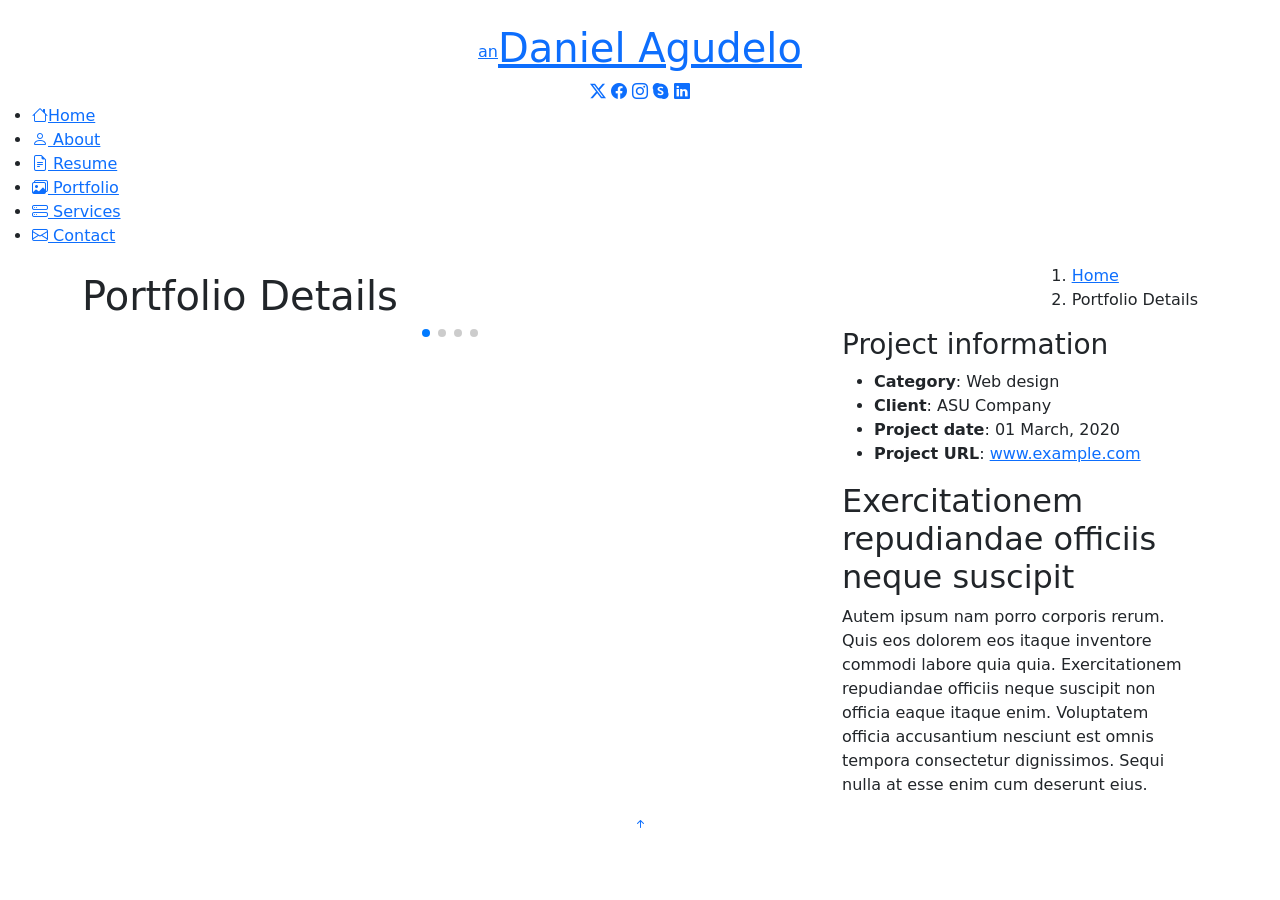
==== portfolio-details.html @ 7d77b9e0 "first commit" ====
<!DOCTYPE html>
<html lang="en">

<head>
  <meta charset="utf-8">
  <meta content="width=device-width, initial-scale=1.0" name="viewport">
  <title>Daniel Agudelo 🇨🇴</title>
  <meta content="" name="description">
  <meta content="" name="keywords">

  <!-- Favicons -->
  <link href="assets/img/favicon.png" rel="icon">
  <link href="assets/img/apple-touch-icon.png" rel="apple-touch-icon">

  <!-- Fonts -->
  <link href="https://fonts.googleapis.com" rel="preconnect">
  <link href="https://fonts.gstatic.com" rel="preconnect" crossorigin>
  <link href="https://fonts.googleapis.com/css2?family=Roboto:ital,wght@0,100;0,300;0,400;0,500;0,700;0,900;1,100;1,300;1,400;1,500;1,700;1,900&family=Poppins:ital,wght@0,100;0,200;0,300;0,400;0,500;0,600;0,700;0,800;0,900;1,100;1,200;1,300;1,400;1,500;1,600;1,700;1,800;1,900&family=Raleway:ital,wght@0,100;0,200;0,300;0,400;0,500;0,600;0,700;0,800;0,900;1,100;1,200;1,300;1,400;1,500;1,600;1,700;1,800;1,900&display=swap" rel="stylesheet">

  <!-- Vendor CSS Files -->
  <link href="assets/vendor/bootstrap/css/bootstrap.min.css" rel="stylesheet">
  <link href="assets/vendor/bootstrap-icons/bootstrap-icons.css" rel="stylesheet">
  <link href="assets/vendor/aos/aos.css" rel="stylesheet">
  <link href="assets/vendor/glightbox/css/glightbox.min.css" rel="stylesheet">
  <link href="assets/vendor/swiper/swiper-bundle.min.css" rel="stylesheet">

  <!-- Main CSS File -->
  <link href="assets/css/main.css" rel="stylesheet">

  <!-- =======================================================
  * Template Name: iPortfolio
  * Template URL: https://bootstrapmade.com/iportfolio-bootstrap-portfolio-websites-template/
  * Updated: Jun 29 2024 with Bootstrap v5.3.3
  * Author: BootstrapMade.com
  * License: https://bootstrapmade.com/license/
  ======================================================== -->
</head>

<body class="portfolio-details-page">

  <header id="header" class="header dark-background d-flex flex-column">
    <i class="header-toggle d-xl-none bi bi-list"></i>

    <div class="profile-img">
      <img src="assets/img/my-profile-img.jpg" alt="" class="img-fluid rounded-circle">
    </div>

    <a href="index.html" class="logo d-flex align-items-center justify-content-center">
      <!-- Uncomment the line below if you also wish to use an image logo -->
      <!-- <img src="assets/img/logo.png" alt=""> -->
an      <h1 class="sitename">Daniel Agudelo</h1>
    </a>

    <div class="social-links text-center">
      <a href="#" class="twitter"><i class="bi bi-twitter-x"></i></a>
      <a href="#" class="facebook"><i class="bi bi-facebook"></i></a>
      <a href="#" class="instagram"><i class="bi bi-instagram"></i></a>
      <a href="#" class="google-plus"><i class="bi bi-skype"></i></a>
      <a href="#" class="linkedin"><i class="bi bi-linkedin"></i></a>
    </div>

    <nav id="navmenu" class="navmenu">
      <ul>
        <li><a href="#hero"><i class="bi bi-house navicon"></i>Home</a></li>
        <li><a href="#about"><i class="bi bi-person navicon"></i> About</a></li>
        <li><a href="#resume"><i class="bi bi-file-earmark-text navicon"></i> Resume</a></li>
        <li><a href="#portfolio"><i class="bi bi-images navicon"></i> Portfolio</a></li>
        <li><a href="#services"><i class="bi bi-hdd-stack navicon"></i> Services</a></li>
        
        <li><a href="#contact"><i class="bi bi-envelope navicon"></i> Contact</a></li>
      </ul>
    </nav>

  </header>

  <main class="main">

    <!-- Page Title -->
    <div class="page-title dark-background">
      <div class="container d-lg-flex justify-content-between align-items-center">
        <h1 class="mb-2 mb-lg-0">Portfolio Details</h1>
        <nav class="breadcrumbs">
          <ol>
            <li><a href="index.html">Home</a></li>
            <li class="current">Portfolio Details</li>
          </ol>
        </nav>
      </div>
    </div><!-- End Page Title -->

    <!-- Portfolio Details Section -->
    <section id="portfolio-details" class="portfolio-details section">

      <div class="container" data-aos="fade-up" data-aos-delay="100">

        <div class="row gy-4">

          <div class="col-lg-8">
            <div class="portfolio-details-slider swiper init-swiper">

              <script type="application/json" class="swiper-config">
                {
                  "loop": true,
                  "speed": 600,
                  "autoplay": {
                    "delay": 5000
                  },
                  "slidesPerView": "auto",
                  "pagination": {
                    "el": ".swiper-pagination",
                    "type": "bullets",
                    "clickable": true
                  }
                }
              </script>

              <div class="swiper-wrapper align-items-center">

                <div class="swiper-slide">
                  <img src="assets/img/portfolio/app-1.jpg" alt="">
                </div>

                <div class="swiper-slide">
                  <img src="assets/img/portfolio/product-1.jpg" alt="">
                </div>

                <div class="swiper-slide">
                  <img src="assets/img/portfolio/branding-1.jpg" alt="">
                </div>

                <div class="swiper-slide">
                  <img src="assets/img/portfolio/books-1.jpg" alt="">
                </div>

              </div>
              <div class="swiper-pagination"></div>
            </div>
          </div>

          <div class="col-lg-4">
            <div class="portfolio-info" data-aos="fade-up" data-aos-delay="200">
              <h3>Project information</h3>
              <ul>
                <li><strong>Category</strong>: Web design</li>
                <li><strong>Client</strong>: ASU Company</li>
                <li><strong>Project date</strong>: 01 March, 2020</li>
                <li><strong>Project URL</strong>: <a href="#">www.example.com</a></li>
              </ul>
            </div>
            <div class="portfolio-description" data-aos="fade-up" data-aos-delay="300">
              <h2>Exercitationem repudiandae officiis neque suscipit</h2>
              <p>
                Autem ipsum nam porro corporis rerum. Quis eos dolorem eos itaque inventore commodi labore quia quia. Exercitationem repudiandae officiis neque suscipit non officia eaque itaque enim. Voluptatem officia accusantium nesciunt est omnis tempora consectetur dignissimos. Sequi nulla at esse enim cum deserunt eius.
              </p>
            </div>
          </div>

        </div>

      </div>

    </section><!-- /Portfolio Details Section -->

  </main>

  

  <!-- Scroll Top -->
  <a href="#" id="scroll-top" class="scroll-top d-flex align-items-center justify-content-center"><i class="bi bi-arrow-up-short"></i></a>

  <!-- Preloader -->
  <div id="preloader"></div>

  <!-- Vendor JS Files -->
  <script src="assets/vendor/bootstrap/js/bootstrap.bundle.min.js"></script>
  <script src="assets/vendor/php-email-form/validate.js"></script>
  <script src="assets/vendor/aos/aos.js"></script>
  <script src="assets/vendor/typed.js/typed.umd.js"></script>
  <script src="assets/vendor/purecounter/purecounter_vanilla.js"></script>
  <script src="assets/vendor/waypoints/noframework.waypoints.js"></script>
  <script src="assets/vendor/glightbox/js/glightbox.min.js"></script>
  <script src="assets/vendor/imagesloaded/imagesloaded.pkgd.min.js"></script>
  <script src="assets/vendor/isotope-layout/isotope.pkgd.min.js"></script>
  <script src="assets/vendor/swiper/swiper-bundle.min.js"></script>

  <!-- Main JS File -->
  <script src="assets/js/main.js"></script>

</body>

</html>
---- assets/css/main.css ----
/**
* Template Name: iPortfolio
* Template URL: https://bootstrapmade.com/iportfolio-bootstrap-portfolio-websites-template/
* Updated: Jun 29 2024 with Bootstrap v5.3.3
* Author: BootstrapMade.com
* License: https://bootstrapmade.com/license/
*/

/*--------------------------------------------------------------
# Font & Color Variables
# Help: https://bootstrapmade.com/color-system/
--------------------------------------------------------------*/
/* Fonts */
:root {
  --default-font: "Roboto",  system-ui, -apple-system, "Segoe UI", Roboto, "Helvetica Neue", Arial, "Noto Sans", "Liberation Sans", sans-serif, "Apple Color Emoji", "Segoe UI Emoji", "Segoe UI Symbol", "Noto Color Emoji";
  --heading-font: "Raleway",  sans-serif;
  --nav-font: "Poppins",  sans-serif;
}

/* Global Colors - The following color variables are used throughout the website. Updating them here will change the color scheme of the entire website */
:root { 
  --background-color: #ffffff; /* Background color for the entire website, including individual sections */
  --default-color: #272829; /* Default color used for the majority of the text content across the entire website */
  --heading-color: #050d18; /* Color for headings, subheadings and title throughout the website */
  --accent-color: #149ddd; /* Accent color that represents your brand on the website. It's used for buttons, links, and other elements that need to stand out */
  --surface-color: #ffffff; /* The surface color is used as a background of boxed elements within sections, such as cards, icon boxes, or other elements that require a visual separation from the global background. */
  --contrast-color: #ffffff; /* Contrast color for text, ensuring readability against backgrounds of accent, heading, or default colors. */
}

/* Nav Menu Colors - The following color variables are used specifically for the navigation menu. They are separate from the global colors to allow for more customization options */
:root {
  --nav-color: #a8a9b4;  /* The default color of the main navmenu links */
  --nav-hover-color: #ffffff; /* Applied to main navmenu links when they are hovered over or active */
  --nav-mobile-background-color: #040b14; /* Used as the background color for mobile navigation menu */
  --nav-dropdown-background-color: #040b14; /* Used as the background color for dropdown items that appear when hovering over primary navigation items */
  --nav-dropdown-color: #a8a9b4; /* Used for navigation links of the dropdown items in the navigation menu. */
  --nav-dropdown-hover-color: #ffffff; /* Similar to --nav-hover-color, this color is applied to dropdown navigation links when they are hovered over. */
}

/* Color Presets - These classes override global colors when applied to any section or element, providing reuse of the sam color scheme. */

.light-background {
  --background-color: #f4fafd;
  --surface-color: #ffffff;
}

.dark-background {
  --background-color: #040b14;
  --default-color: #ffffff;
  --heading-color: #ffffff;
  --surface-color: #151f2b;
  --contrast-color: #ffffff;
}

/* Smooth scroll */
:root {
  scroll-behavior: smooth;
}

/*--------------------------------------------------------------
# General Styling & Shared Classes
--------------------------------------------------------------*/
body {
  color: var(--default-color);
  background-color: var(--background-color);
  font-family: var(--default-font);
}

a {
  color: var(--accent-color);
  text-decoration: none;
  transition: 0.3s;
}

a:hover {
  color: color-mix(in srgb, var(--accent-color), transparent 25%);
  text-decoration: none;
}

h1,
h2,
h3,
h4,
h5,
h6 {
  color: var(--heading-color);
  font-family: var(--heading-font);
}

/* PHP Email Form Messages
------------------------------*/
.php-email-form .error-message {
  display: none;
  background: #df1529;
  color: #ffffff;
  text-align: left;
  padding: 15px;
  margin-bottom: 24px;
  font-weight: 600;
}

.php-email-form .sent-message {
  display: none;
  color: #ffffff;
  background: #059652;
  text-align: center;
  padding: 15px;
  margin-bottom: 24px;
  font-weight: 600;
}

.php-email-form .loading {
  display: none;
  background: var(--surface-color);
  text-align: center;
  padding: 15px;
  margin-bottom: 24px;
}

.php-email-form .loading:before {
  content: "";
  display: inline-block;
  border-radius: 50%;
  width: 24px;
  height: 24px;
  margin: 0 10px -6px 0;
  border: 3px solid var(--accent-color);
  border-top-color: var(--surface-color);
  animation: php-email-form-loading 1s linear infinite;
}

@keyframes php-email-form-loading {
  0% {
    transform: rotate(0deg);
  }

  100% {
    transform: rotate(360deg);
  }
}

/*--------------------------------------------------------------
# Global Header
--------------------------------------------------------------*/
.header {
  color: var(--default-color);
  background-color: var(--background-color);
  position: fixed;
  top: 0;
  left: 0;
  bottom: 0;
  padding: 0 15px;
  width: 300px;
  transition: all ease-in-out 0.3s;
  overflow-y: auto;
  z-index: 997;
  border-right: 1px solid color-mix(in srgb, var(--default-color), transparent 90%);
}

.header .profile-img img {
  margin: 15px auto;
  display: block;
  width: 120px;
  border: 8px solid color-mix(in srgb, var(--default-color), transparent 85%);
}

.header .logo {
  line-height: 1;
  margin-bottom: 15px;
}

.header .logo img {
  max-height: 32px;
  margin-right: 8px;
}

.header .logo h1 {
  font-size: 24px;
  margin: 0;
  font-weight: 700;
  color: var(--heading-color);
}

.header .social-links {
  margin: 0 0 20px 0;
}

.header .social-links a {
  font-size: 16px;
  display: inline-flex;
  align-items: center;
  justify-content: center;
  background: color-mix(in srgb, var(--default-color), transparent 90%);
  color: var(--default-color);
  margin: 0 2px;
  border-radius: 50%;
  text-align: center;
  width: 40px;
  height: 40px;
  transition: 0.3s;
}

.header .social-links a:hover {
  color: var(--contrast-color);
  background: var(--accent-color);
}

@media (min-width: 1200px) {

  .header~main,
  .header~#footer {
    margin-left: 300px;
  }
}

@media (max-width: 1199px) {
  .header {
    left: -100%;
  }
}

.header.header-show {
  left: 0;
}

.header .header-toggle {
  color: var(--contrast-color);
  background-color: var(--accent-color);
  font-size: 22px;
  display: flex;
  align-items: center;
  justify-content: center;
  width: 40px;
  height: 40px;
  border-radius: 50%;
  cursor: pointer;
  position: fixed;
  top: 15px;
  right: 15px;
  z-index: 9999;
  transition: background-color 0.3s;
}

.header .header-toggle:hover {
  color: var(--contrast-color);
  background-color: color-mix(in srgb, var(--accent-color) 90%, white 15%);
}

/*--------------------------------------------------------------
# Navigation Menu
--------------------------------------------------------------*/
.mobile-nav-toggle {
  display: none;
}

.navmenu {
  padding: 0;
  z-index: 9997;
}

.navmenu ul {
  list-style: none;
  padding: 0 0 20px 0;
  margin: 0;
}

.navmenu a,
.navmenu a:focus {
  color: var(--nav-color);
  padding: 15px 10px;
  font-family: var(--nav-font);
  font-size: 16px;
  font-weight: 400;
  display: flex;
  align-items: center;
  white-space: nowrap;
  transition: 0.3s;
  width: 100%;
}

.navmenu a .navicon,
.navmenu a:focus .navicon {
  font-size: 20px;
  margin-right: 10px;
}

.navmenu a .toggle-dropdown,
.navmenu a:focus .toggle-dropdown {
  font-size: 12px;
  line-height: 0;
  margin-left: auto;
  width: 30px;
  height: 30px;
  display: flex;
  align-items: center;
  justify-content: center;
  border-radius: 50%;
  transition: 0.3s;
  flex-shrink: 0;
  background-color: color-mix(in srgb, var(--accent-color), transparent 90%);
}

.navmenu a .toggle-dropdown:hover,
.navmenu a:focus .toggle-dropdown:hover {
  background-color: var(--accent-color);
  color: var(--contrast-color);
}

.navmenu a:hover,
.navmenu .active,
.navmenu .active:focus {
  color: var(--nav-hover-color);
}

.navmenu a:hover .navicon,
.navmenu .active .navicon,
.navmenu .active:focus .navicon {
  color: var(--accent-color);
}

.navmenu .active .toggle-dropdown,
.navmenu .active:focus .toggle-dropdown {
  background-color: var(--accent-color);
  color: var(--contrast-color);
  transform: rotate(180deg);
}

.navmenu .dropdown {
  display: block;
}

.navmenu .dropdown a,
.navmenu .dropdown a:focus {
  color: --nav-dropdown-color;
}

.navmenu .dropdown a:hover,
.navmenu .dropdown .active,
.navmenu .dropdown .active:focus {
  color: var(--nav-dropdown-hover-color);
}

.navmenu .dropdown ul {
  position: static;
  display: none;
  z-index: 99;
  padding: 5px 10px;
  margin: 5px 10px;
  background-color: var(--nav-dropdown-background-color);
  border: 1px solid color-mix(in srgb, var(--default-color), transparent 90%);
  box-shadow: none;
  transition: all 0.5s ease-in-out;
}

.navmenu .dropdown ul ul {
  background-color: rgba(33, 37, 41, 0.1);
}

.navmenu .dropdown>.dropdown-active {
  display: block;
  background-color: rgba(33, 37, 41, 0.03);
}

/*--------------------------------------------------------------
# Global Footer
--------------------------------------------------------------*/
.footer {
  color: var(--default-color);
  background-color: var(--background-color);
  font-size: 14px;
  padding: 40px 0;
  position: relative;
  border-top: 1px solid color-mix(in srgb, var(--default-color), transparent 90%);
}

.footer .copyright p {
  margin-bottom: 0;
}

.footer .credits {
  margin-top: 4px;
  font-size: 13px;
  text-align: center;
}

/*--------------------------------------------------------------
# Preloader
--------------------------------------------------------------*/
#preloader {
  position: fixed;
  inset: 0;
  z-index: 999999;
  overflow: hidden;
  background: var(--background-color);
  transition: all 0.6s ease-out;
}

#preloader:before {
  content: "";
  position: fixed;
  top: calc(50% - 30px);
  left: calc(50% - 30px);
  border: 6px solid #ffffff;
  border-color: var(--accent-color) transparent var(--accent-color) transparent;
  border-radius: 50%;
  width: 60px;
  height: 60px;
  animation: animate-preloader 1.5s linear infinite;
}

@keyframes animate-preloader {
  0% {
    transform: rotate(0deg);
  }

  100% {
    transform: rotate(360deg);
  }
}

/*--------------------------------------------------------------
# Scroll Top Button
--------------------------------------------------------------*/
.scroll-top {
  position: fixed;
  visibility: hidden;
  opacity: 0;
  right: 15px;
  bottom: -15px;
  z-index: 99999;
  background-color: var(--accent-color);
  width: 44px;
  height: 44px;
  border-radius: 50px;
  transition: all 0.4s;
}

.scroll-top i {
  font-size: 24px;
  color: var(--contrast-color);
  line-height: 0;
}

.scroll-top:hover {
  background-color: color-mix(in srgb, var(--accent-color), transparent 20%);
  color: var(--contrast-color);
}

.scroll-top.active {
  visibility: visible;
  opacity: 1;
  bottom: 15px;
}

/*--------------------------------------------------------------
# Disable aos animation delay on mobile devices
--------------------------------------------------------------*/
@media screen and (max-width: 768px) {
  [data-aos-delay] {
    transition-delay: 0 !important;
  }
}

/*--------------------------------------------------------------
# Global Page Titles & Breadcrumbs
--------------------------------------------------------------*/
.page-title {
  color: var(--default-color);
  background-color: var(--background-color);
  padding: 25px 0;
  position: relative;
}

.page-title h1 {
  font-size: 24px;
  font-weight: 700;
}

.page-title .breadcrumbs ol {
  display: flex;
  flex-wrap: wrap;
  list-style: none;
  padding: 0;
  margin: 0;
  font-size: 14px;
  font-weight: 400;
}

.page-title .breadcrumbs ol li+li {
  padding-left: 10px;
}

.page-title .breadcrumbs ol li+li::before {
  content: "/";
  display: inline-block;
  padding-right: 10px;
  color: color-mix(in srgb, var(--default-color), transparent 70%);
}

/*--------------------------------------------------------------
# Global Sections
--------------------------------------------------------------*/
section,
.section {
  color: var(--default-color);
  background-color: var(--background-color);
  padding: 60px 0;
  overflow: clip;
}

/*--------------------------------------------------------------
# Global Section Titles
--------------------------------------------------------------*/
.section-title {
  padding-bottom: 60px;
  position: relative;
}

.section-title h2 {
  font-size: 32px;
  font-weight: 700;
  margin-bottom: 20px;
  padding-bottom: 20px;
  position: relative;
}

.section-title h2:after {
  content: "";
  position: absolute;
  display: block;
  width: 50px;
  height: 3px;
  background: var(--accent-color);
  left: 0;
  bottom: 0;
}

.section-title p {
  margin-bottom: 0;
}

/*--------------------------------------------------------------
# Hero Section
--------------------------------------------------------------*/
.hero {
  width: 100%;
  min-height: 100vh;
  position: relative;
  padding: 80px 0;
  display: flex;
  align-items: center;
  justify-content: center;
}

.hero img {
  position: absolute;
  inset: 0;
  display: block;
  width: 100%;
  height: 100%;
  object-fit: cover;
  z-index: 1;
}

.hero:before {
  content: "";
  background: color-mix(in srgb, var(--background-color), transparent 70%);
  position: absolute;
  inset: 0;
  z-index: 2;
}

.hero .container {
  position: relative;
  z-index: 3;
}

.hero h2 {
  margin: 0;
  font-size: 64px;
  font-weight: 700;
}

.hero p {
  margin: 5px 0 0 0;
  font-size: 26px;
}

.hero p span {
  letter-spacing: 1px;
  border-bottom: 2px solid var(--accent-color);
}

.hero .social-links {
  margin-top: 25px;
}

.hero .social-links a {
  font-size: 24px;
  display: inline-block;
  color: color-mix(in srgb, var(--default-color), transparent 50%);
  line-height: 1;
  margin-right: 20px;
  transition: 0.3s;
}

.hero .social-links a:hover {
  color: var(--accent-color);
}

@media (max-width: 768px) {
  .hero h2 {
    font-size: 32px;
  }

  .hero p {
    font-size: 20px;
  }
}

/*--------------------------------------------------------------
# About Section
--------------------------------------------------------------*/
.about .content h2 {
  font-weight: 700;
  font-size: 24px;
}

.about .content ul {
  list-style: none;
  padding: 0;
}

.about .content ul li {
  margin-bottom: 20px;
  display: flex;
  align-items: center;
}

.about .content ul strong {
  margin-right: 10px;
}

.about .content ul i {
  font-size: 16px;
  margin-right: 5px;
  color: var(--accent-color);
  line-height: 0;
}

/*--------------------------------------------------------------
# Stats Section
--------------------------------------------------------------*/
.stats .stats-item {
  padding: 30px;
  width: 100%;
}

.stats .stats-item i {
  color: var(--accent-color);
  display: block;
  font-size: 44px;
  float: left;
  line-height: 0;
}

.stats .stats-item .purecounter {
  color: var(--heading-color);
  font-size: 48px;
  line-height: 40px;
  display: block;
  font-weight: 700;
  margin-left: 60px;
}

.stats .stats-item p {
  color: color-mix(in srgb, var(--default-color), transparent 40%);
  padding: 15px 0 0 0;
  margin: 0 0 0 60px;
  font-family: var(--heading-font);
  font-size: 14px;
}

/*--------------------------------------------------------------
# Skills Section
--------------------------------------------------------------*/
.skills .progress {
  height: 60px;
  display: block;
  background: none;
  border-radius: 0;
}

.skills .progress .skill {
  color: var(--heading-color);
  padding: 0;
  margin: 0 0 6px 0;
  text-transform: uppercase;
  display: block;
  font-weight: 600;
  font-family: var(--heading-font);
}

.skills .progress .skill .val {
  float: right;
  font-style: normal;
}

.skills .progress-bar-wrap {
  background: color-mix(in srgb, var(--default-color), transparent 90%);
  height: 10px;
}

.skills .progress-bar {
  width: 1px;
  height: 10px;
  transition: 0.9s;
  background-color: var(--accent-color);
}

/*--------------------------------------------------------------
# Resume Section
--------------------------------------------------------------*/
.resume .resume-title {
  color: var(--heading-color);
  font-size: 26px;
  font-weight: 700;
  margin-top: 20px;
  margin-bottom: 20px;
}

.resume .resume-item {
  padding: 0 0 20px 20px;
  margin-top: -2px;
  border-left: 2px solid var(--accent-color);
  position: relative;
}

.resume .resume-item h4 {
  line-height: 18px;
  font-size: 18px;
  font-weight: 600;
  text-transform: uppercase;
  color: color-mix(in srgb, var(--default-color), transparent 20%);
  margin-bottom: 10px;
}

.resume .resume-item h5 {
  font-size: 16px;
  padding: 5px 15px;
  display: inline-block;
  font-weight: 600;
  margin-bottom: 10px;
}

.resume .resume-item ul {
  padding-left: 20px;
}

.resume .resume-item ul li {
  padding-bottom: 10px;
}

.resume .resume-item:last-child {
  padding-bottom: 0;
}

.resume .resume-item::before {
  content: "";
  position: absolute;
  width: 16px;
  height: 16px;
  border-radius: 50px;
  left: -9px;
  top: 0;
  background: var(--background-color);
  border: 2px solid var(--accent-color);
}

/*--------------------------------------------------------------
# Portfolio Section
--------------------------------------------------------------*/
.portfolio .portfolio-filters {
  padding: 0;
  margin: 0 auto 20px auto;
  list-style: none;
  text-align: center;
}

.portfolio .portfolio-filters li {
  cursor: pointer;
  display: inline-block;
  padding: 0;
  font-size: 14px;
  font-weight: 400;
  margin: 0 10px;
  line-height: 1;
  text-transform: uppercase;
  margin-bottom: 10px;
  transition: all 0.3s ease-in-out;
}

.portfolio .portfolio-filters li:hover,
.portfolio .portfolio-filters li.filter-active {
  color: var(--accent-color);
}

.portfolio .portfolio-filters li:first-child {
  margin-left: 0;
}

.portfolio .portfolio-filters li:last-child {
  margin-right: 0;
}

@media (max-width: 575px) {
  .portfolio .portfolio-filters li {
    font-size: 14px;
    margin: 0 5px;
  }
}

.portfolio .portfolio-content {
  position: relative;
  overflow: hidden;
}

.portfolio .portfolio-content img {
  transition: 0.3s;
}

.portfolio .portfolio-content .portfolio-info {
  opacity: 0;
  position: absolute;
  inset: 0;
  z-index: 3;
  transition: all ease-in-out 0.3s;
  background: rgba(0, 0, 0, 0.6);
  padding: 15px;
}

.portfolio .portfolio-content .portfolio-info h4 {
  font-size: 14px;
  padding: 5px 10px;
  font-weight: 400;
  color: #ffffff;
  display: inline-block;
  background-color: var(--accent-color);
}

.portfolio .portfolio-content .portfolio-info p {
  position: absolute;
  bottom: 10px;
  text-align: center;
  display: inline-block;
  left: 0;
  right: 0;
  font-size: 16px;
  font-weight: 600;
  color: rgba(255, 255, 255, 0.8);
}

.portfolio .portfolio-content .portfolio-info .preview-link,
.portfolio .portfolio-content .portfolio-info .details-link {
  position: absolute;
  left: calc(50% - 40px);
  font-size: 26px;
  top: calc(50% - 14px);
  color: #fff;
  transition: 0.3s;
  line-height: 1.2;
}

.portfolio .portfolio-content .portfolio-info .preview-link:hover,
.portfolio .portfolio-content .portfolio-info .details-link:hover {
  color: var(--accent-color);
}

.portfolio .portfolio-content .portfolio-info .details-link {
  left: 50%;
  font-size: 34px;
  line-height: 0;
}

.portfolio .portfolio-content:hover .portfolio-info {
  opacity: 1;
}

.portfolio .portfolio-content:hover img {
  transform: scale(1.1);
}

/*--------------------------------------------------------------
# Services Section
--------------------------------------------------------------*/
.services .service-item {
  position: relative;
}

.services .service-item .icon {
  background: var(--accent-color);
  display: flex;
  align-items: center;
  justify-content: center;
  width: 54px;
  height: 54px;
  border-radius: 50%;
  transition: 0.5s;
  border: 1px solid var(--accent-color);
  margin-right: 20px;
}

.services .service-item .icon i {
  color: var(--contrast-color);
  font-size: 24px;
  line-height: 0;
}

.services .service-item:hover .icon {
  background: var(--surface-color);
}

.services .service-item:hover .icon i {
  color: var(--accent-color);
}

.services .service-item .title {
  font-weight: 700;
  margin-bottom: 15px;
  font-size: 18px;
}

.services .service-item .title a {
  color: var(--heading-color);
}

.services .service-item .title a:hover {
  color: var(--accent-color);
}

.services .service-item .description {
  line-height: 24px;
  font-size: 14px;
}

/*--------------------------------------------------------------
# Testimonials Section
--------------------------------------------------------------*/
.testimonials .testimonials-carousel,
.testimonials .testimonials-slider {
  overflow: hidden;
}

.testimonials .testimonial-item {
  box-sizing: content-box;
  text-align: center;
  min-height: 320px;
}

.testimonials .testimonial-item .testimonial-img {
  width: 90px;
  border-radius: 50%;
  margin: 0 auto;
}

.testimonials .testimonial-item h3 {
  font-size: 18px;
  font-weight: bold;
  margin: 10px 0 5px 0;
}

.testimonials .testimonial-item h4 {
  font-size: 14px;
  color: color-mix(in srgb, var(--default-color), transparent 20%);
  margin: 0;
}

.testimonials .testimonial-item .quote-icon-left,
.testimonials .testimonial-item .quote-icon-right {
  color: color-mix(in srgb, var(--accent-color), transparent 40%);
  font-size: 26px;
  line-height: 0;
}

.testimonials .testimonial-item .quote-icon-left {
  display: inline-block;
  left: -5px;
  position: relative;
}

.testimonials .testimonial-item .quote-icon-right {
  display: inline-block;
  right: -5px;
  position: relative;
  top: 10px;
  transform: scale(-1, -1);
}

.testimonials .testimonial-item p {
  font-style: italic;
  margin: 0 15px 15px 15px;
  padding: 20px;
  background-color: var(--surface-color);
  position: relative;
  margin-bottom: 35px;
  border-radius: 6px;
  box-shadow: 0px 2px 15px rgba(0, 0, 0, 0.1);
}

.testimonials .testimonial-item p::after {
  content: "";
  width: 0;
  height: 0;
  border-top: 20px solid var(--surface-color);
  border-right: 20px solid transparent;
  border-left: 20px solid transparent;
  position: absolute;
  bottom: -20px;
  left: calc(50% - 20px);
}

.testimonials .swiper-wrapper {
  height: auto;
}

.testimonials .swiper-pagination {
  margin-top: 40px;
  position: relative;
}

.testimonials .swiper-pagination .swiper-pagination-bullet {
  width: 12px;
  height: 12px;
  background-color: var(--background-color);
  opacity: 1;
  border: 1px solid var(--accent-color);
}

.testimonials .swiper-pagination .swiper-pagination-bullet-active {
  background-color: var(--accent-color);
}

/*--------------------------------------------------------------
# Contact Section
--------------------------------------------------------------*/
.contact .info-wrap {
  background-color: var(--surface-color);
  box-shadow: 0px 0px 20px rgba(0, 0, 0, 0.1);
  padding: 30px;
}

@media (max-width: 575px) {
  .contact .info-wrap {
    padding: 20px;
  }
}

.contact .info-item {
  margin-bottom: 40px;
}

.contact .info-item i {
  font-size: 20px;
  color: var(--accent-color);
  background: color-mix(in srgb, var(--accent-color), transparent 92%);
  width: 44px;
  height: 44px;
  display: flex;
  justify-content: center;
  align-items: center;
  border-radius: 50px;
  transition: all 0.3s ease-in-out;
  margin-right: 15px;
}

.contact .info-item h3 {
  padding: 0;
  font-size: 18px;
  font-weight: 700;
  margin-bottom: 5px;
}

.contact .info-item p {
  padding: 0;
  margin-bottom: 0;
  font-size: 14px;
}

.contact .info-item:hover i {
  background: var(--accent-color);
  color: var(--contrast-color);
}

.contact .php-email-form {
  background-color: var(--surface-color);
  height: 100%;
  padding: 30px;
  box-shadow: 0px 0px 20px rgba(0, 0, 0, 0.1);
}

@media (max-width: 575px) {
  .contact .php-email-form {
    padding: 20px;
  }
}

.contact .php-email-form input[type=text],
.contact .php-email-form input[type=email],
.contact .php-email-form textarea {
  font-size: 14px;
  padding: 10px 15px;
  box-shadow: none;
  border-radius: 0;
  color: var(--default-color);
  background-color: var(--surface-color);
  border-color: color-mix(in srgb, var(--default-color), transparent 80%);
}

.contact .php-email-form input[type=text]:focus,
.contact .php-email-form input[type=email]:focus,
.contact .php-email-form textarea:focus {
  border-color: var(--accent-color);
}

.contact .php-email-form input[type=text]::placeholder,
.contact .php-email-form input[type=email]::placeholder,
.contact .php-email-form textarea::placeholder {
  color: color-mix(in srgb, var(--default-color), transparent 70%);
}

.contact .php-email-form button[type=submit] {
  color: var(--contrast-color);
  background: var(--accent-color);
  border: 0;
  padding: 10px 30px;
  transition: 0.4s;
  border-radius: 50px;
}

.contact .php-email-form button[type=submit]:hover {
  background: color-mix(in srgb, var(--accent-color), transparent 25%);
}

/*--------------------------------------------------------------
# Portfolio Details Section
--------------------------------------------------------------*/
.portfolio-details .portfolio-details-slider img {
  width: 100%;
}

.portfolio-details .portfolio-details-slider .swiper-pagination {
  margin-top: 20px;
  position: relative;
}

.portfolio-details .portfolio-details-slider .swiper-pagination .swiper-pagination-bullet {
  width: 12px;
  height: 12px;
  background-color: color-mix(in srgb, var(--default-color), transparent 85%);
  opacity: 1;
}

.portfolio-details .portfolio-details-slider .swiper-pagination .swiper-pagination-bullet-active {
  background-color: var(--accent-color);
}

.portfolio-details .portfolio-info {
  padding: 30px;
  box-shadow: 0px 0 30px rgba(0, 0, 0, 0.1);
}

.portfolio-details .portfolio-info h3 {
  font-size: 22px;
  font-weight: 700;
  margin-bottom: 20px;
  padding-bottom: 20px;
  border-bottom: 1px solid color-mix(in srgb, var(--default-color), transparent 85%);
}

.portfolio-details .portfolio-info ul {
  list-style: none;
  padding: 0;
  font-size: 15px;
}

.portfolio-details .portfolio-info ul li+li {
  margin-top: 10px;
}

.portfolio-details .portfolio-description {
  padding-top: 30px;
}

.portfolio-details .portfolio-description h2 {
  font-size: 26px;
  font-weight: 700;
  margin-bottom: 20px;
}

.portfolio-details .portfolio-description p {
  padding: 0;
  color: color-mix(in srgb, var(--default-color), transparent 30%);
}

/*--------------------------------------------------------------
# Service Details Section
--------------------------------------------------------------*/
.service-details .services-list {
  padding: 10px 30px;
  border: 1px solid color-mix(in srgb, var(--default-color), transparent 90%);
  margin-bottom: 20px;
}

.service-details .services-list a {
  display: block;
  line-height: 1;
  padding: 8px 0 8px 15px;
  border-left: 3px solid color-mix(in srgb, var(--default-color), transparent 70%);
  margin: 20px 0;
  color: color-mix(in srgb, var(--default-color), transparent 20%);
  transition: 0.3s;
}

.service-details .services-list a.active {
  color: var(--heading-color);
  font-weight: 700;
  border-color: var(--accent-color);
}

.service-details .services-list a:hover {
  border-color: var(--accent-color);
}

.service-details .services-img {
  margin-bottom: 20px;
}

.service-details h3 {
  font-size: 26px;
  font-weight: 700;
}

.service-details h4 {
  font-size: 20px;
  font-weight: 700;
}

.service-details p {
  font-size: 15px;
}

.service-details ul {
  list-style: none;
  padding: 0;
  font-size: 15px;
}

.service-details ul li {
  padding: 5px 0;
  display: flex;
  align-items: center;
}

.service-details ul i {
  font-size: 20px;
  margin-right: 8px;
  color: var(--accent-color);
}

/*--------------------------------------------------------------
# Starter Section Section
--------------------------------------------------------------*/
.starter-section {
  /* Add your styles here */
}
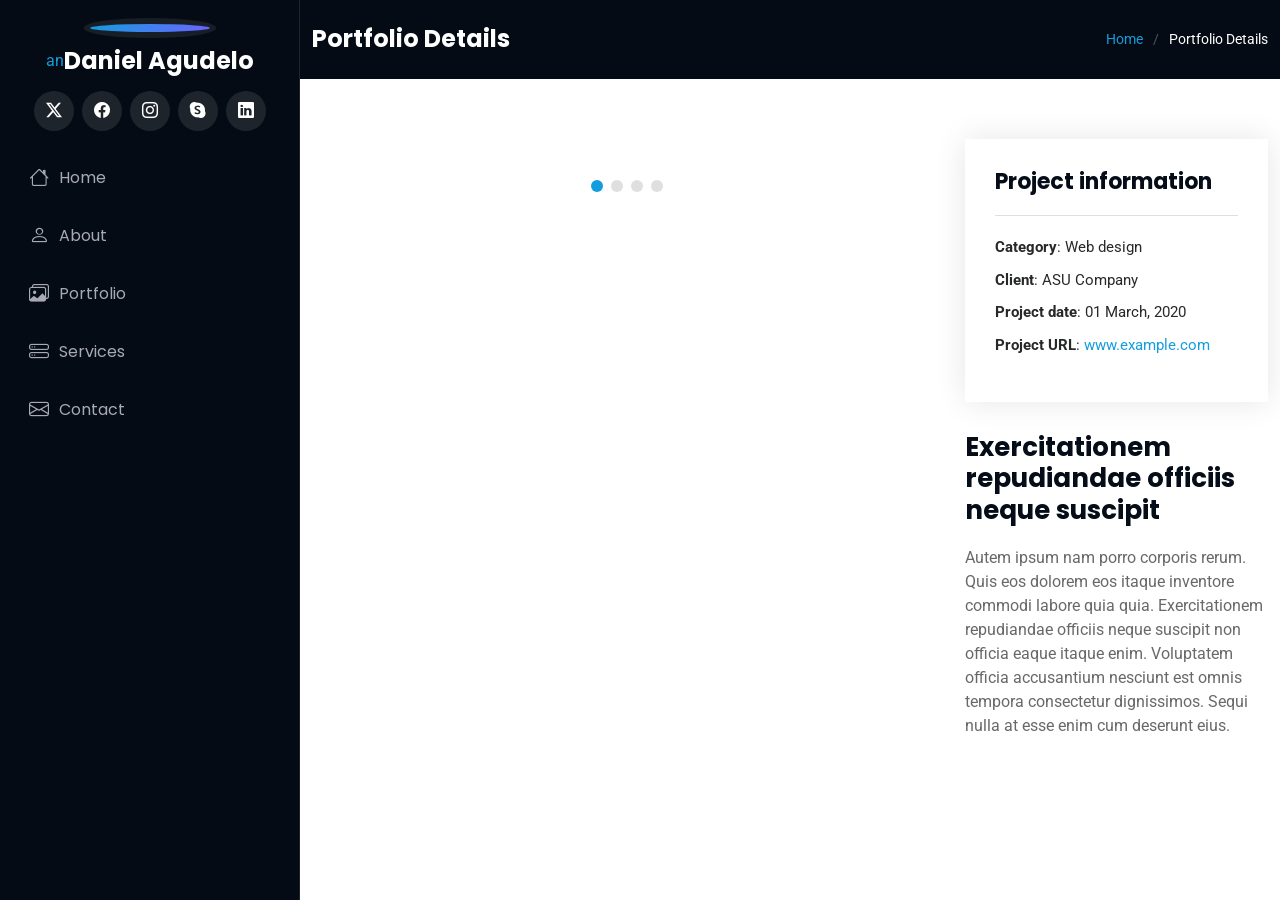
==== commit 6f3e51da: "ajustes al portfolio" ====
--- a/portfolio-details.html
+++ b/portfolio-details.html
@@ -63,7 +63,6 @@
       <ul>
         <li><a href="#hero"><i class="bi bi-house navicon"></i>Home</a></li>
         <li><a href="#about"><i class="bi bi-person navicon"></i> About</a></li>
-        <li><a href="#resume"><i class="bi bi-file-earmark-text navicon"></i> Resume</a></li>
         <li><a href="#portfolio"><i class="bi bi-images navicon"></i> Portfolio</a></li>
         <li><a href="#services"><i class="bi bi-hdd-stack navicon"></i> Services</a></li>
         
--- a/assets/css/main.css
+++ b/assets/css/main.css
@@ -13,7 +13,7 @@
 /* Fonts */
 :root {
   --default-font: "Roboto",  system-ui, -apple-system, "Segoe UI", Roboto, "Helvetica Neue", Arial, "Noto Sans", "Liberation Sans", sans-serif, "Apple Color Emoji", "Segoe UI Emoji", "Segoe UI Symbol", "Noto Color Emoji";
-  --heading-font: "Raleway",  sans-serif;
+  --heading-font: "Poppins",  sans-serif;
   --nav-font: "Poppins",  sans-serif;
 }
 
@@ -25,6 +25,12 @@
   --accent-color: #149ddd; /* Accent color that represents your brand on the website. It's used for buttons, links, and other elements that need to stand out */
   --surface-color: #ffffff; /* The surface color is used as a background of boxed elements within sections, such as cards, icon boxes, or other elements that require a visual separation from the global background. */
   --contrast-color: #ffffff; /* Contrast color for text, ensuring readability against backgrounds of accent, heading, or default colors. */
+  --accent-color-2: #6c63ff; /* Secondary accent used in gradients */
+  --accent-gradient: linear-gradient(135deg, var(--accent-color), var(--accent-color-2));
+  --radius: 16px;
+  --shadow-sm: 0 2px 10px rgba(5, 13, 24, 0.06);
+  --shadow-lg: 0 20px 45px -15px rgba(5, 13, 24, 0.25);
+  --ease-out: cubic-bezier(0.22, 1, 0.36, 1);
 }
 
 /* Nav Menu Colors - The following color variables are used specifically for the navigation menu. They are separate from the global colors to allow for more customization options */
@@ -40,7 +46,7 @@
 /* Color Presets - These classes override global colors when applied to any section or element, providing reuse of the sam color scheme. */
 
 .light-background {
-  --background-color: #f4fafd;
+  --background-color: #f3f7fc;
   --surface-color: #ffffff;
 }
 
@@ -85,6 +91,20 @@
 h6 {
   color: var(--heading-color);
   font-family: var(--heading-font);
+}
+
+::selection {
+  color: var(--contrast-color);
+  background: var(--accent-color);
+}
+
+@media (prefers-reduced-motion: reduce) {
+  *,
+  *::before,
+  *::after {
+    animation-duration: 0.01ms !important;
+    transition-duration: 0.01ms !important;
+  }
 }
 
 /* PHP Email Form Messages
@@ -158,10 +178,12 @@
 }
 
 .header .profile-img img {
-  margin: 15px auto;
+  margin: 24px auto 15px auto;
   display: block;
   width: 120px;
-  border: 8px solid color-mix(in srgb, var(--default-color), transparent 85%);
+  padding: 4px;
+  background: var(--accent-gradient);
+  box-shadow: 0 0 0 6px color-mix(in srgb, var(--default-color), transparent 92%);
 }
 
 .header .logo {
@@ -202,7 +224,8 @@
 
 .header .social-links a:hover {
   color: var(--contrast-color);
-  background: var(--accent-color);
+  background: var(--accent-gradient);
+  transform: translateY(-3px);
 }
 
 @media (min-width: 1200px) {
@@ -267,7 +290,9 @@
 .navmenu a,
 .navmenu a:focus {
   color: var(--nav-color);
-  padding: 15px 10px;
+  padding: 12px 14px;
+  margin-bottom: 4px;
+  border-radius: 10px;
   font-family: var(--nav-font);
   font-size: 16px;
   font-weight: 400;
@@ -310,6 +335,36 @@
 .navmenu .active,
 .navmenu .active:focus {
   color: var(--nav-hover-color);
+  background-color: color-mix(in srgb, var(--nav-hover-color), transparent 94%);
+}
+
+.navmenu .nav-item-language {
+  display: flex;
+  gap: 6px;
+  padding: 12px 14px 0 14px;
+}
+
+.navmenu .btn-lang {
+  flex: 1;
+  border: 1px solid color-mix(in srgb, var(--nav-color), transparent 70%);
+  background: transparent;
+  color: var(--nav-color);
+  font-family: var(--nav-font);
+  font-size: 14px;
+  padding: 8px 10px;
+  border-radius: 50px;
+  transition: 0.3s;
+}
+
+.navmenu .btn-lang:hover {
+  color: var(--nav-hover-color);
+  border-color: var(--accent-color);
+}
+
+.navmenu .btn-lang.active {
+  color: var(--contrast-color);
+  background: var(--accent-gradient);
+  border-color: transparent;
 }
 
 .navmenu a:hover .navicon,
@@ -425,7 +480,7 @@
   position: fixed;
   visibility: hidden;
   opacity: 0;
-  right: 15px;
+  right: 32px;
   bottom: -15px;
   z-index: 99999;
   background-color: var(--accent-color);
@@ -449,7 +504,7 @@
 .scroll-top.active {
   visibility: visible;
   opacity: 1;
-  bottom: 15px;
+  bottom: 96px;
 }
 
 /*--------------------------------------------------------------
@@ -512,15 +567,16 @@
 # Global Section Titles
 --------------------------------------------------------------*/
 .section-title {
-  padding-bottom: 60px;
+  padding-bottom: 50px;
   position: relative;
+  text-align: center;
 }
 
 .section-title h2 {
-  font-size: 32px;
+  font-size: 36px;
   font-weight: 700;
   margin-bottom: 20px;
-  padding-bottom: 20px;
+  padding-bottom: 18px;
   position: relative;
 }
 
@@ -528,15 +584,20 @@
   content: "";
   position: absolute;
   display: block;
-  width: 50px;
-  height: 3px;
-  background: var(--accent-color);
-  left: 0;
+  width: 60px;
+  height: 4px;
+  border-radius: 4px;
+  background: var(--accent-gradient);
+  left: calc(50% - 30px);
   bottom: 0;
 }
 
 .section-title p {
-  margin-bottom: 0;
+  margin: 0 auto;
+  max-width: 760px;
+  white-space: pre-line;
+  line-height: 1.75;
+  color: color-mix(in srgb, var(--default-color), transparent 20%);
 }
 
 /*--------------------------------------------------------------
@@ -544,77 +605,130 @@
 --------------------------------------------------------------*/
 .hero {
   width: 100%;
-  min-height: 100vh;
   position: relative;
-  padding: 80px 0;
-  display: flex;
-  align-items: center;
-  justify-content: center;
-}
-
-.hero img {
-  position: absolute;
-  inset: 0;
+  padding: 0;
+  display: flex;
+  flex-direction: column;
+  background: #050c1c;
+}
+
+.hero .hero-banner {
   display: block;
   width: 100%;
-  height: 100%;
+  height: auto;
+  max-height: 100vh;
   object-fit: cover;
-  z-index: 1;
-}
-
-.hero:before {
-  content: "";
-  background: color-mix(in srgb, var(--background-color), transparent 70%);
-  position: absolute;
-  inset: 0;
-  z-index: 2;
-}
-
-.hero .container {
+}
+
+.hero .hero-content {
   position: relative;
   z-index: 3;
-}
-
-.hero h2 {
+  padding-top: 24px;
+  padding-bottom: 32px;
+}
+
+.hero .hero-bar {
+  display: flex;
+  flex-wrap: wrap;
+  align-items: center;
+  justify-content: space-between;
+  gap: 16px 24px;
+  padding: 18px 26px;
+  border-radius: 20px;
+  background: rgba(8, 20, 42, 0.72);
+  border: 1px solid rgba(79, 195, 247, 0.25);
+  box-shadow: 0 0 40px -10px rgba(20, 157, 221, 0.55);
+  -webkit-backdrop-filter: blur(12px);
+  backdrop-filter: blur(12px);
+}
+
+.hero p {
   margin: 0;
-  font-size: 64px;
-  font-weight: 700;
-}
-
-.hero p {
-  margin: 5px 0 0 0;
-  font-size: 26px;
-}
-
-.hero p span {
+  font-size: 24px;
+  min-height: 1.5em;
+}
+
+.hero p .typed {
   letter-spacing: 1px;
-  border-bottom: 2px solid var(--accent-color);
-}
-
-.hero .social-links {
-  margin-top: 25px;
-}
-
-.hero .social-links a {
-  font-size: 24px;
-  display: inline-block;
-  color: color-mix(in srgb, var(--default-color), transparent 50%);
-  line-height: 1;
-  margin-right: 20px;
-  transition: 0.3s;
-}
-
-.hero .social-links a:hover {
+  font-weight: 600;
+  background: linear-gradient(90deg, #4fc3f7, #a29bfe);
+  -webkit-background-clip: text;
+  background-clip: text;
+  color: transparent;
+}
+
+.hero p .typed-cursor {
   color: var(--accent-color);
 }
 
+.hero .hero-actions {
+  display: flex;
+  flex-wrap: wrap;
+  gap: 12px;
+}
+
+.hero .hero-btn {
+  display: inline-flex;
+  align-items: center;
+  gap: 8px;
+  padding: 11px 22px;
+  border-radius: 50px;
+  font-family: var(--nav-font);
+  font-weight: 500;
+  font-size: 15px;
+  transition: transform 0.3s var(--ease-out), box-shadow 0.3s var(--ease-out), background-color 0.3s;
+}
+
+.hero .hero-btn-primary {
+  color: var(--contrast-color);
+  background: var(--accent-gradient);
+  box-shadow: 0 8px 24px -8px rgba(20, 157, 221, 0.8);
+}
+
+.hero .hero-btn-ghost {
+  color: var(--contrast-color);
+  border: 1px solid rgba(255, 255, 255, 0.3);
+}
+
+.hero .hero-btn:hover {
+  color: var(--contrast-color);
+  transform: translateY(-3px);
+}
+
+.hero .hero-btn-ghost:hover {
+  background-color: rgba(255, 255, 255, 0.08);
+}
+
+/* En pantallas grandes la barra flota sobre la parte inferior del banner */
+@media (min-width: 992px) {
+  .hero .hero-content {
+    position: absolute;
+    left: 0;
+    right: 0;
+    bottom: 0;
+    padding-bottom: 28px;
+  }
+
+  .hero:after {
+    content: "";
+    position: absolute;
+    left: 0;
+    right: 0;
+    bottom: 0;
+    height: 30%;
+    background: linear-gradient(to top, rgba(5, 12, 28, 0.85), transparent);
+    z-index: 2;
+    pointer-events: none;
+  }
+}
+
 @media (max-width: 768px) {
-  .hero h2 {
-    font-size: 32px;
-  }
-
   .hero p {
     font-size: 20px;
+  }
+
+  .hero .hero-bar {
+    padding: 16px 18px;
   }
 }
 
@@ -652,33 +766,52 @@
 # Stats Section
 --------------------------------------------------------------*/
 .stats .stats-item {
+  display: flex;
+  align-items: center;
+  gap: 24px;
   padding: 30px;
   width: 100%;
-}
-
-.stats .stats-item i {
-  color: var(--accent-color);
+  height: 100%;
+  background: var(--surface-color);
+  border: 1px solid color-mix(in srgb, var(--default-color), transparent 92%);
+  border-radius: var(--radius);
+  box-shadow: var(--shadow-sm);
+  transition: transform 0.4s var(--ease-out), box-shadow 0.4s var(--ease-out);
+}
+
+.stats .stats-item:hover {
+  transform: translateY(-6px);
+  box-shadow: var(--shadow-lg);
+}
+
+.stats .stats-icon {
+  flex-shrink: 0;
+  width: 72px;
+  height: 72px;
+  display: flex;
+  align-items: center;
+  justify-content: center;
+  border-radius: 20px;
+  background: var(--accent-gradient);
+  color: var(--contrast-color);
+  font-size: 32px;
+}
+
+.stats .stats-number {
   display: block;
+  font-family: var(--heading-font);
   font-size: 44px;
-  float: left;
-  line-height: 0;
-}
-
-.stats .stats-item .purecounter {
+  line-height: 1.1;
+  font-weight: 700;
   color: var(--heading-color);
-  font-size: 48px;
-  line-height: 40px;
-  display: block;
-  font-weight: 700;
-  margin-left: 60px;
 }
 
 .stats .stats-item p {
-  color: color-mix(in srgb, var(--default-color), transparent 40%);
-  padding: 15px 0 0 0;
-  margin: 0 0 0 60px;
+  color: color-mix(in srgb, var(--default-color), transparent 35%);
+  margin: 4px 0 0 0;
   font-family: var(--heading-font);
-  font-size: 14px;
+  font-size: 16px;
+  font-weight: 500;
 }
 
 /*--------------------------------------------------------------
@@ -708,239 +841,532 @@
 
 .skills .progress-bar-wrap {
   background: color-mix(in srgb, var(--default-color), transparent 90%);
-  height: 10px;
+  height: 8px;
+  border-radius: 8px;
+  overflow: hidden;
 }
 
 .skills .progress-bar {
   width: 1px;
-  height: 10px;
-  transition: 0.9s;
-  background-color: var(--accent-color);
-}
-
-/*--------------------------------------------------------------
-# Resume Section
---------------------------------------------------------------*/
-.resume .resume-title {
+  height: 8px;
+  border-radius: 8px;
+  transition: width 1.4s var(--ease-out);
+  background: var(--accent-gradient);
+}
+
+/*--------------------------------------------------------------
+# About Badge
+--------------------------------------------------------------*/
+.about .about-badge {
+  position: relative;
+  max-width: 380px;
+  margin: 0 auto;
+  border-radius: 50%;
+  animation: badge-float 6s ease-in-out infinite;
+}
+
+.about .about-badge:before {
+  content: "";
+  position: absolute;
+  inset: 8%;
+  border-radius: 50%;
+  background: var(--accent-gradient);
+  filter: blur(40px);
+  opacity: 0.45;
+  z-index: -1;
+}
+
+.about .about-badge img {
+  border-radius: 50%;
+  box-shadow: 0 25px 50px -20px rgba(5, 13, 24, 0.6);
+}
+
+@keyframes badge-float {
+  0%, 100% {
+    transform: translateY(0);
+  }
+
+  50% {
+    transform: translateY(-12px);
+  }
+}
+
+/*--------------------------------------------------------------
+# Portfolio Section
+--------------------------------------------------------------*/
+.portfolio .portfolio-filters-wrap {
+  display: flex;
+  justify-content: center;
+  margin-bottom: 40px;
+}
+
+.portfolio .portfolio-filters {
+  position: relative;
+  display: inline-flex;
+  gap: 4px;
+  padding: 6px;
+  max-width: 100%;
+  overflow-x: auto;
+  scrollbar-width: none;
+  background: var(--surface-color);
+  border: 1px solid color-mix(in srgb, var(--default-color), transparent 90%);
+  border-radius: 50px;
+  box-shadow: var(--shadow-sm);
+}
+
+.portfolio .portfolio-filters::-webkit-scrollbar {
+  display: none;
+}
+
+.portfolio .filter-indicator {
+  position: absolute;
+  top: 6px;
+  bottom: 6px;
+  left: 0;
+  width: 0;
+  border-radius: 50px;
+  background: var(--accent-gradient);
+  box-shadow: 0 8px 20px -8px color-mix(in srgb, var(--accent-color), transparent 20%);
+  transition: transform 0.5s var(--ease-out), width 0.5s var(--ease-out);
+  z-index: 0;
+}
+
+.portfolio .filter-btn {
+  position: relative;
+  z-index: 1;
+  display: inline-flex;
+  align-items: center;
+  gap: 8px;
+  flex-shrink: 0;
+  padding: 10px 18px;
+  border: 0;
+  border-radius: 50px;
+  background: transparent;
+  color: color-mix(in srgb, var(--default-color), transparent 25%);
+  font-family: var(--nav-font);
+  font-size: 14px;
+  font-weight: 500;
+  letter-spacing: 0.5px;
+  white-space: nowrap;
+  cursor: pointer;
+  transition: color 0.3s;
+}
+
+.portfolio .filter-btn i {
+  font-size: 16px;
+  transition: transform 0.4s var(--ease-out);
+}
+
+.portfolio .filter-btn:hover {
+  color: var(--accent-color);
+}
+
+.portfolio .filter-btn:hover i {
+  transform: scale(1.2) rotate(-8deg);
+}
+
+.portfolio .filter-btn.filter-active {
+  color: var(--contrast-color);
+}
+
+.portfolio .filter-count {
+  display: inline-flex;
+  align-items: center;
+  justify-content: center;
+  min-width: 22px;
+  height: 22px;
+  padding: 0 6px;
+  border-radius: 50px;
+  font-size: 12px;
+  font-weight: 600;
+  background: color-mix(in srgb, var(--default-color), transparent 92%);
+  transition: background-color 0.3s;
+}
+
+.portfolio .filter-btn.filter-active .filter-count {
+  background: rgba(255, 255, 255, 0.25);
+}
+
+.portfolio .portfolio-grid {
+  display: grid;
+  grid-template-columns: repeat(auto-fill, minmax(300px, 1fr));
+  gap: 28px;
+}
+
+@media (max-width: 575px) {
+  .portfolio .portfolio-grid {
+    grid-template-columns: 1fr;
+  }
+}
+
+.portfolio .portfolio-card {
+  position: relative;
+  display: flex;
+  flex-direction: column;
+  background: var(--surface-color);
+  border: 1px solid color-mix(in srgb, var(--default-color), transparent 92%);
+  border-radius: var(--radius);
+  overflow: hidden;
+  box-shadow: var(--shadow-sm);
+  opacity: 0;
+  transform: translateY(30px) scale(0.97);
+  transition: opacity 0.6s var(--ease-out), transform 0.6s var(--ease-out), box-shadow 0.4s var(--ease-out), border-color 0.4s;
+}
+
+.portfolio .portfolio-card[hidden] {
+  display: none;
+}
+
+.portfolio .portfolio-card.is-visible {
+  opacity: 1;
+  transform: none;
+  transition-delay: var(--delay, 0ms);
+}
+
+.portfolio .portfolio-card.is-visible:hover {
+  transform: translateY(-8px);
+  box-shadow: var(--shadow-lg);
+  border-color: color-mix(in srgb, var(--accent-color), transparent 60%);
+  transition-delay: 0ms;
+}
+
+.portfolio .portfolio-card.is-leaving {
+  opacity: 0;
+  transform: scale(0.92);
+  transition-duration: 0.25s;
+  transition-delay: 0ms;
+}
+
+/* Luz que sigue al cursor */
+.portfolio .portfolio-card:after {
+  content: "";
+  position: absolute;
+  inset: 0;
+  border-radius: inherit;
+  background: radial-gradient(400px circle at var(--mx, 50%) var(--my, 50%), color-mix(in srgb, var(--accent-color), transparent 88%), transparent 45%);
+  opacity: 0;
+  transition: opacity 0.4s;
+  pointer-events: none;
+}
+
+.portfolio .portfolio-card:hover:after {
+  opacity: 1;
+}
+
+.portfolio .portfolio-media {
+  position: relative;
+  aspect-ratio: 16 / 10;
+  overflow: hidden;
+  background: linear-gradient(135deg, #0b1d3a, #1b1f4b);
+}
+
+.portfolio .portfolio-media img {
+  width: 100%;
+  height: 100%;
+  object-fit: cover;
+  object-position: top center;
+  transition: transform 0.8s var(--ease-out), filter 0.5s;
+}
+
+.portfolio .portfolio-card:hover .portfolio-media img {
+  transform: scale(1.08);
+  filter: brightness(0.55);
+}
+
+/* Si la imagen no existe se muestra el icono de la categoría */
+.portfolio .portfolio-placeholder {
+  display: none;
+}
+
+.portfolio .portfolio-media.no-image .portfolio-placeholder {
+  position: absolute;
+  inset: 0;
+  display: flex;
+  align-items: center;
+  justify-content: center;
+  font-size: 64px;
+  color: rgba(255, 255, 255, 0.35);
+}
+
+.portfolio .portfolio-badge {
+  position: absolute;
+  top: 14px;
+  left: 14px;
+  z-index: 2;
+  display: inline-flex;
+  align-items: center;
+  gap: 6px;
+  padding: 6px 12px;
+  border-radius: 50px;
+  font-family: var(--nav-font);
+  font-size: 12px;
+  font-weight: 500;
+  color: #ffffff;
+  background: rgba(5, 13, 24, 0.6);
+  -webkit-backdrop-filter: blur(8px);
+  backdrop-filter: blur(8px);
+}
+
+.portfolio .portfolio-overlay {
+  position: absolute;
+  inset: 0;
+  z-index: 2;
+  display: flex;
+  align-items: center;
+  justify-content: center;
+  gap: 14px;
+}
+
+.portfolio .portfolio-overlay a {
+  width: 52px;
+  height: 52px;
+  display: flex;
+  align-items: center;
+  justify-content: center;
+  border-radius: 50%;
+  font-size: 22px;
   color: var(--heading-color);
-  font-size: 26px;
-  font-weight: 700;
-  margin-top: 20px;
-  margin-bottom: 20px;
-}
-
-.resume .resume-item {
-  padding: 0 0 20px 20px;
-  margin-top: -2px;
-  border-left: 2px solid var(--accent-color);
+  background: #ffffff;
+  opacity: 0;
+  transform: translateY(20px);
+  transition: opacity 0.4s var(--ease-out), transform 0.4s var(--ease-out), background-color 0.3s, color 0.3s;
+}
+
+.portfolio .portfolio-overlay a:nth-child(2) {
+  transition-delay: 0.08s;
+}
+
+.portfolio .portfolio-card:hover .portfolio-overlay a {
+  opacity: 1;
+  transform: none;
+}
+
+.portfolio .portfolio-overlay a:hover {
+  color: #ffffff;
+  background: var(--accent-color);
+}
+
+.portfolio .portfolio-body {
+  display: flex;
+  flex-direction: column;
+  flex-grow: 1;
+  padding: 22px 24px 24px 24px;
+}
+
+.portfolio .portfolio-body h4 {
+  font-size: 19px;
+  font-weight: 600;
+  margin-bottom: 8px;
+  transition: color 0.3s;
+}
+
+.portfolio .portfolio-card:hover .portfolio-body h4 {
+  color: var(--accent-color);
+}
+
+.portfolio .portfolio-body p {
+  font-size: 14px;
+  line-height: 1.65;
+  color: color-mix(in srgb, var(--default-color), transparent 25%);
+  margin-bottom: 16px;
+}
+
+.portfolio .portfolio-stack {
+  display: flex;
+  flex-wrap: wrap;
+  gap: 6px;
+  list-style: none;
+  padding: 0;
+  margin: 0 0 20px 0;
+}
+
+.portfolio .portfolio-stack li {
+  padding: 4px 10px;
+  border-radius: 6px;
+  font-size: 12px;
+  font-weight: 500;
+  color: color-mix(in srgb, var(--accent-color), #000 20%);
+  background: color-mix(in srgb, var(--accent-color), transparent 90%);
+}
+
+.portfolio .portfolio-actions {
+  display: flex;
+  flex-wrap: wrap;
+  align-items: center;
+  gap: 8px;
+  margin-top: auto;
   position: relative;
-}
-
-.resume .resume-item h4 {
-  line-height: 18px;
-  font-size: 18px;
-  font-weight: 600;
-  text-transform: uppercase;
-  color: color-mix(in srgb, var(--default-color), transparent 20%);
-  margin-bottom: 10px;
-}
-
-.resume .resume-item h5 {
-  font-size: 16px;
-  padding: 5px 15px;
-  display: inline-block;
+  z-index: 1;
+}
+
+.portfolio .btn-project,
+.portfolio .btn-ghost {
+  display: inline-flex;
+  align-items: center;
+  gap: 6px;
+  padding: 8px 16px;
+  border-radius: 50px;
+  font-size: 13px;
+  font-weight: 500;
+  transition: 0.3s;
+}
+
+.portfolio .btn-project {
+  color: var(--contrast-color);
+  background: var(--accent-gradient);
+}
+
+.portfolio .btn-project i {
+  transition: transform 0.3s var(--ease-out);
+}
+
+.portfolio .btn-project:hover {
+  color: var(--contrast-color);
+  box-shadow: 0 8px 20px -8px var(--accent-color);
+}
+
+.portfolio .btn-project:hover i {
+  transform: translate(3px, -3px);
+}
+
+.portfolio .btn-ghost {
+  color: var(--heading-color);
+  border: 1px solid color-mix(in srgb, var(--default-color), transparent 85%);
+}
+
+.portfolio .btn-ghost:hover {
+  color: var(--accent-color);
+  border-color: var(--accent-color);
+}
+
+/*--------------------------------------------------------------
+# Services Section
+--------------------------------------------------------------*/
+.services .service-item {
+  position: relative;
+  padding: 28px;
+  background: var(--surface-color);
+  border: 1px solid color-mix(in srgb, var(--default-color), transparent 92%);
+  border-radius: var(--radius);
+  box-shadow: var(--shadow-sm);
+  transition: transform 0.4s var(--ease-out), box-shadow 0.4s var(--ease-out), border-color 0.4s;
+}
+
+.services .service-item:hover {
+  transform: translateY(-6px);
+  box-shadow: var(--shadow-lg);
+  border-color: color-mix(in srgb, var(--accent-color), transparent 60%);
+}
+
+.services .service-item .icon {
+  background: color-mix(in srgb, var(--accent-color), transparent 88%);
+  display: flex;
+  align-items: center;
+  justify-content: center;
+  width: 56px;
+  height: 56px;
+  border-radius: 16px;
+  transition: 0.4s var(--ease-out);
+  margin-right: 20px;
+}
+
+.services .service-item .icon i {
+  color: var(--accent-color);
+  font-size: 24px;
+  line-height: 0;
+  transition: 0.4s;
+}
+
+.services .service-item:hover .icon {
+  background: var(--accent-gradient);
+  transform: rotate(-8deg) scale(1.05);
+}
+
+.services .service-item:hover .icon i {
+  color: var(--contrast-color);
+}
+
+.services .service-item .title {
   font-weight: 600;
   margin-bottom: 10px;
-}
-
-.resume .resume-item ul {
-  padding-left: 20px;
-}
-
-.resume .resume-item ul li {
-  padding-bottom: 10px;
-}
-
-.resume .resume-item:last-child {
-  padding-bottom: 0;
-}
-
-.resume .resume-item::before {
-  content: "";
-  position: absolute;
-  width: 16px;
-  height: 16px;
-  border-radius: 50px;
-  left: -9px;
-  top: 0;
-  background: var(--background-color);
-  border: 2px solid var(--accent-color);
-}
-
-/*--------------------------------------------------------------
-# Portfolio Section
---------------------------------------------------------------*/
-.portfolio .portfolio-filters {
-  padding: 0;
-  margin: 0 auto 20px auto;
-  list-style: none;
-  text-align: center;
-}
-
-.portfolio .portfolio-filters li {
-  cursor: pointer;
-  display: inline-block;
-  padding: 0;
-  font-size: 14px;
-  font-weight: 400;
-  margin: 0 10px;
-  line-height: 1;
-  text-transform: uppercase;
-  margin-bottom: 10px;
-  transition: all 0.3s ease-in-out;
-}
-
-.portfolio .portfolio-filters li:hover,
-.portfolio .portfolio-filters li.filter-active {
-  color: var(--accent-color);
-}
-
-.portfolio .portfolio-filters li:first-child {
-  margin-left: 0;
-}
-
-.portfolio .portfolio-filters li:last-child {
-  margin-right: 0;
-}
-
-@media (max-width: 575px) {
-  .portfolio .portfolio-filters li {
-    font-size: 14px;
-    margin: 0 5px;
-  }
-}
-
-.portfolio .portfolio-content {
-  position: relative;
-  overflow: hidden;
-}
-
-.portfolio .portfolio-content img {
-  transition: 0.3s;
-}
-
-.portfolio .portfolio-content .portfolio-info {
-  opacity: 0;
-  position: absolute;
-  inset: 0;
-  z-index: 3;
-  transition: all ease-in-out 0.3s;
-  background: rgba(0, 0, 0, 0.6);
-  padding: 15px;
-}
-
-.portfolio .portfolio-content .portfolio-info h4 {
-  font-size: 14px;
-  padding: 5px 10px;
-  font-weight: 400;
-  color: #ffffff;
-  display: inline-block;
-  background-color: var(--accent-color);
-}
-
-.portfolio .portfolio-content .portfolio-info p {
-  position: absolute;
-  bottom: 10px;
-  text-align: center;
-  display: inline-block;
-  left: 0;
-  right: 0;
-  font-size: 16px;
-  font-weight: 600;
-  color: rgba(255, 255, 255, 0.8);
-}
-
-.portfolio .portfolio-content .portfolio-info .preview-link,
-.portfolio .portfolio-content .portfolio-info .details-link {
-  position: absolute;
-  left: calc(50% - 40px);
-  font-size: 26px;
-  top: calc(50% - 14px);
-  color: #fff;
-  transition: 0.3s;
-  line-height: 1.2;
-}
-
-.portfolio .portfolio-content .portfolio-info .preview-link:hover,
-.portfolio .portfolio-content .portfolio-info .details-link:hover {
-  color: var(--accent-color);
-}
-
-.portfolio .portfolio-content .portfolio-info .details-link {
-  left: 50%;
-  font-size: 34px;
-  line-height: 0;
-}
-
-.portfolio .portfolio-content:hover .portfolio-info {
-  opacity: 1;
-}
-
-.portfolio .portfolio-content:hover img {
-  transform: scale(1.1);
-}
-
-/*--------------------------------------------------------------
-# Services Section
---------------------------------------------------------------*/
-.services .service-item {
-  position: relative;
-}
-
-.services .service-item .icon {
-  background: var(--accent-color);
-  display: flex;
-  align-items: center;
-  justify-content: center;
-  width: 54px;
-  height: 54px;
-  border-radius: 50%;
-  transition: 0.5s;
-  border: 1px solid var(--accent-color);
-  margin-right: 20px;
-}
-
-.services .service-item .icon i {
-  color: var(--contrast-color);
-  font-size: 24px;
-  line-height: 0;
-}
-
-.services .service-item:hover .icon {
-  background: var(--surface-color);
-}
-
-.services .service-item:hover .icon i {
-  color: var(--accent-color);
-}
-
-.services .service-item .title {
-  font-weight: 700;
-  margin-bottom: 15px;
   font-size: 18px;
-}
-
-.services .service-item .title a {
-  color: var(--heading-color);
-}
-
-.services .service-item .title a:hover {
-  color: var(--accent-color);
 }
 
 .services .service-item .description {
   line-height: 24px;
   font-size: 14px;
+  margin-bottom: 0;
+  color: color-mix(in srgb, var(--default-color), transparent 25%);
+}
+
+/*--------------------------------------------------------------
+# Contact Links & WhatsApp
+--------------------------------------------------------------*/
+.social-links-lg {
+  display: flex;
+  flex-wrap: wrap;
+  justify-content: center;
+  gap: 18px;
+}
+
+.social-links-lg a {
+  width: 72px;
+  height: 72px;
+  display: inline-flex;
+  align-items: center;
+  justify-content: center;
+  border-radius: 20px;
+  font-size: 30px;
+  color: var(--heading-color);
+  background: var(--surface-color);
+  border: 1px solid color-mix(in srgb, var(--default-color), transparent 90%);
+  box-shadow: var(--shadow-sm);
+  transition: transform 0.4s var(--ease-out), box-shadow 0.4s, color 0.3s, background 0.3s;
+}
+
+.social-links-lg a:hover {
+  color: var(--contrast-color);
+  background: var(--accent-gradient);
+  transform: translateY(-6px) rotate(-4deg);
+  box-shadow: var(--shadow-lg);
+}
+
+.whatsapp-float {
+  position: fixed;
+  width: 60px;
+  height: 60px;
+  bottom: 24px;
+  right: 24px;
+  background-color: #25d366;
+  color: #fff;
+  border-radius: 50%;
+  font-size: 30px;
+  box-shadow: 0 10px 25px -8px rgba(37, 211, 102, 0.8);
+  z-index: 9999;
+  display: flex;
+  align-items: center;
+  justify-content: center;
+  transition: transform 0.3s var(--ease-out);
+  animation: whatsapp-pulse 2.5s infinite;
+}
+
+.whatsapp-float:hover {
+  color: #fff;
+  transform: scale(1.1);
+}
+
+@keyframes whatsapp-pulse {
+  0% {
+    box-shadow: 0 0 0 0 rgba(37, 211, 102, 0.55);
+  }
+
+  70% {
+    box-shadow: 0 0 0 16px rgba(37, 211, 102, 0);
+  }
+
+  100% {
+    box-shadow: 0 0 0 0 rgba(37, 211, 102, 0);
+  }
 }
 
 /*--------------------------------------------------------------
@@ -1272,4 +1698,4 @@
 --------------------------------------------------------------*/
 .starter-section {
   /* Add your styles here */
-}+}
